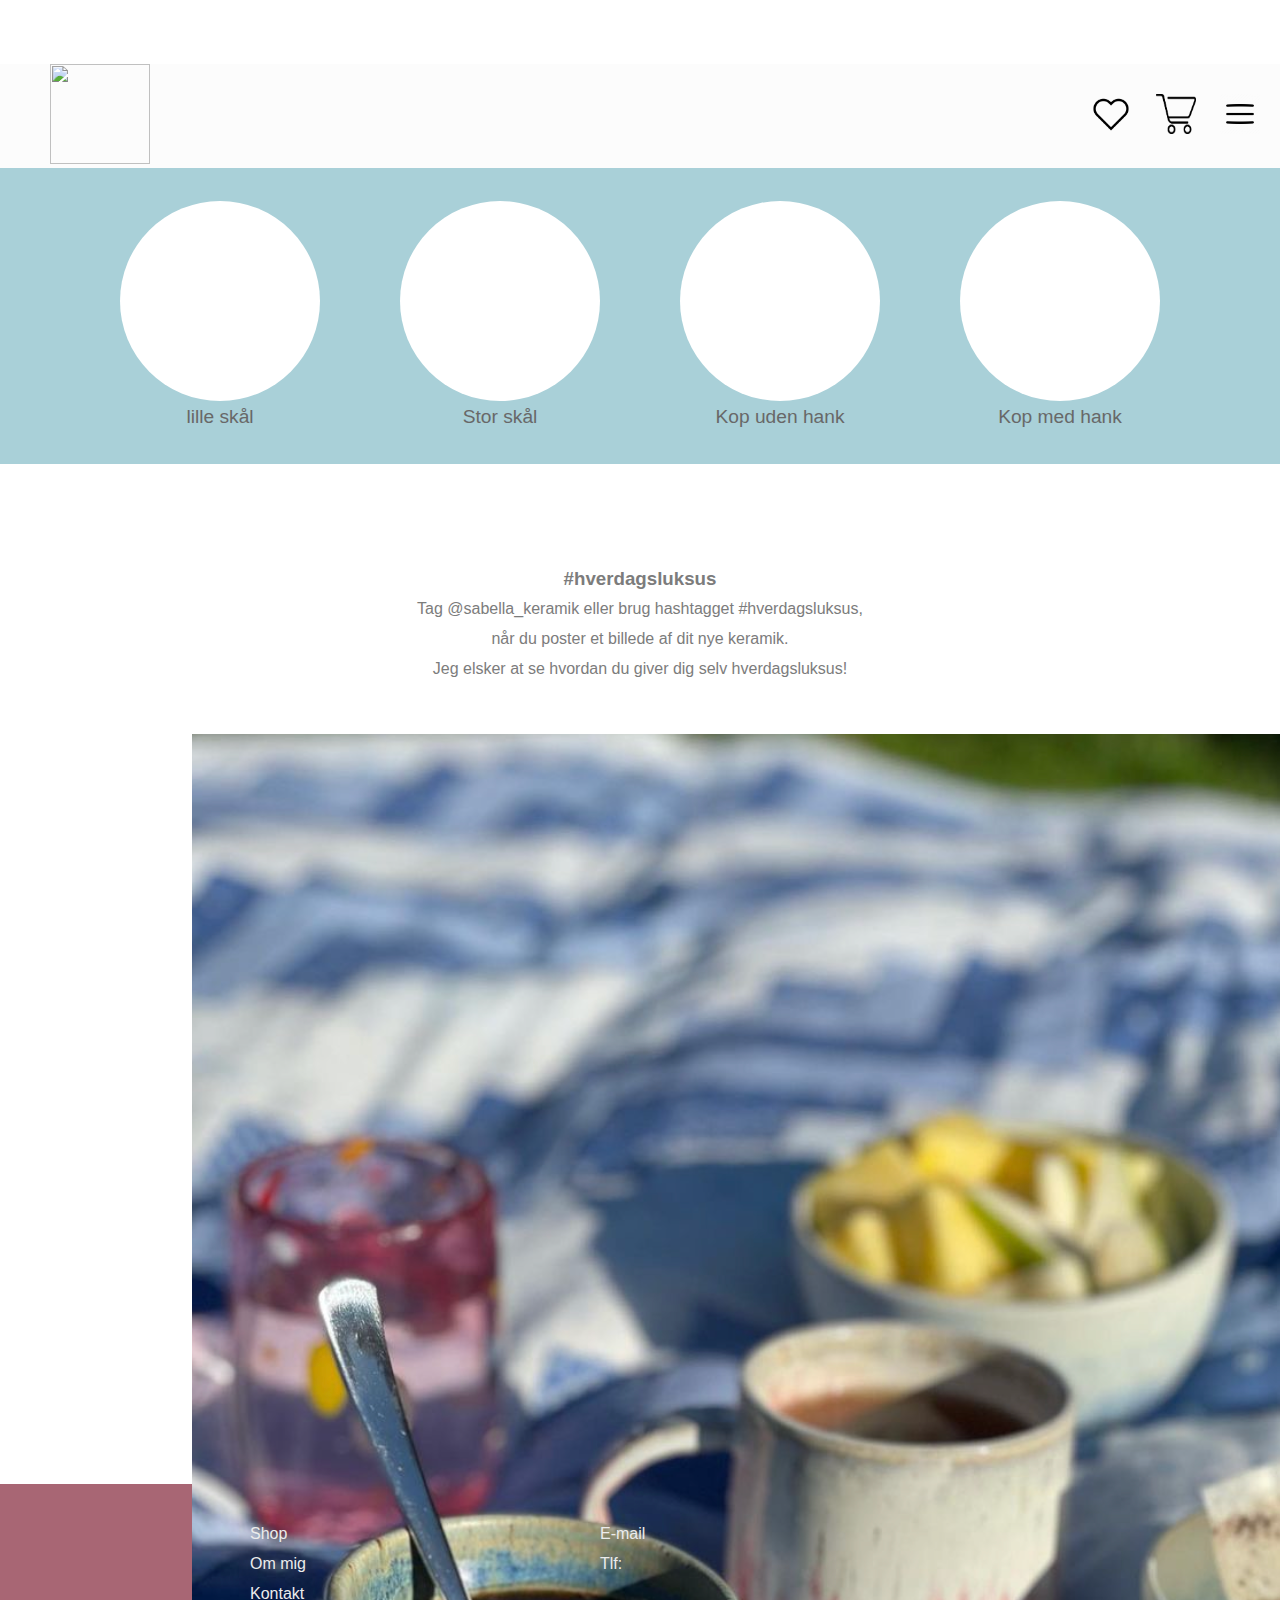
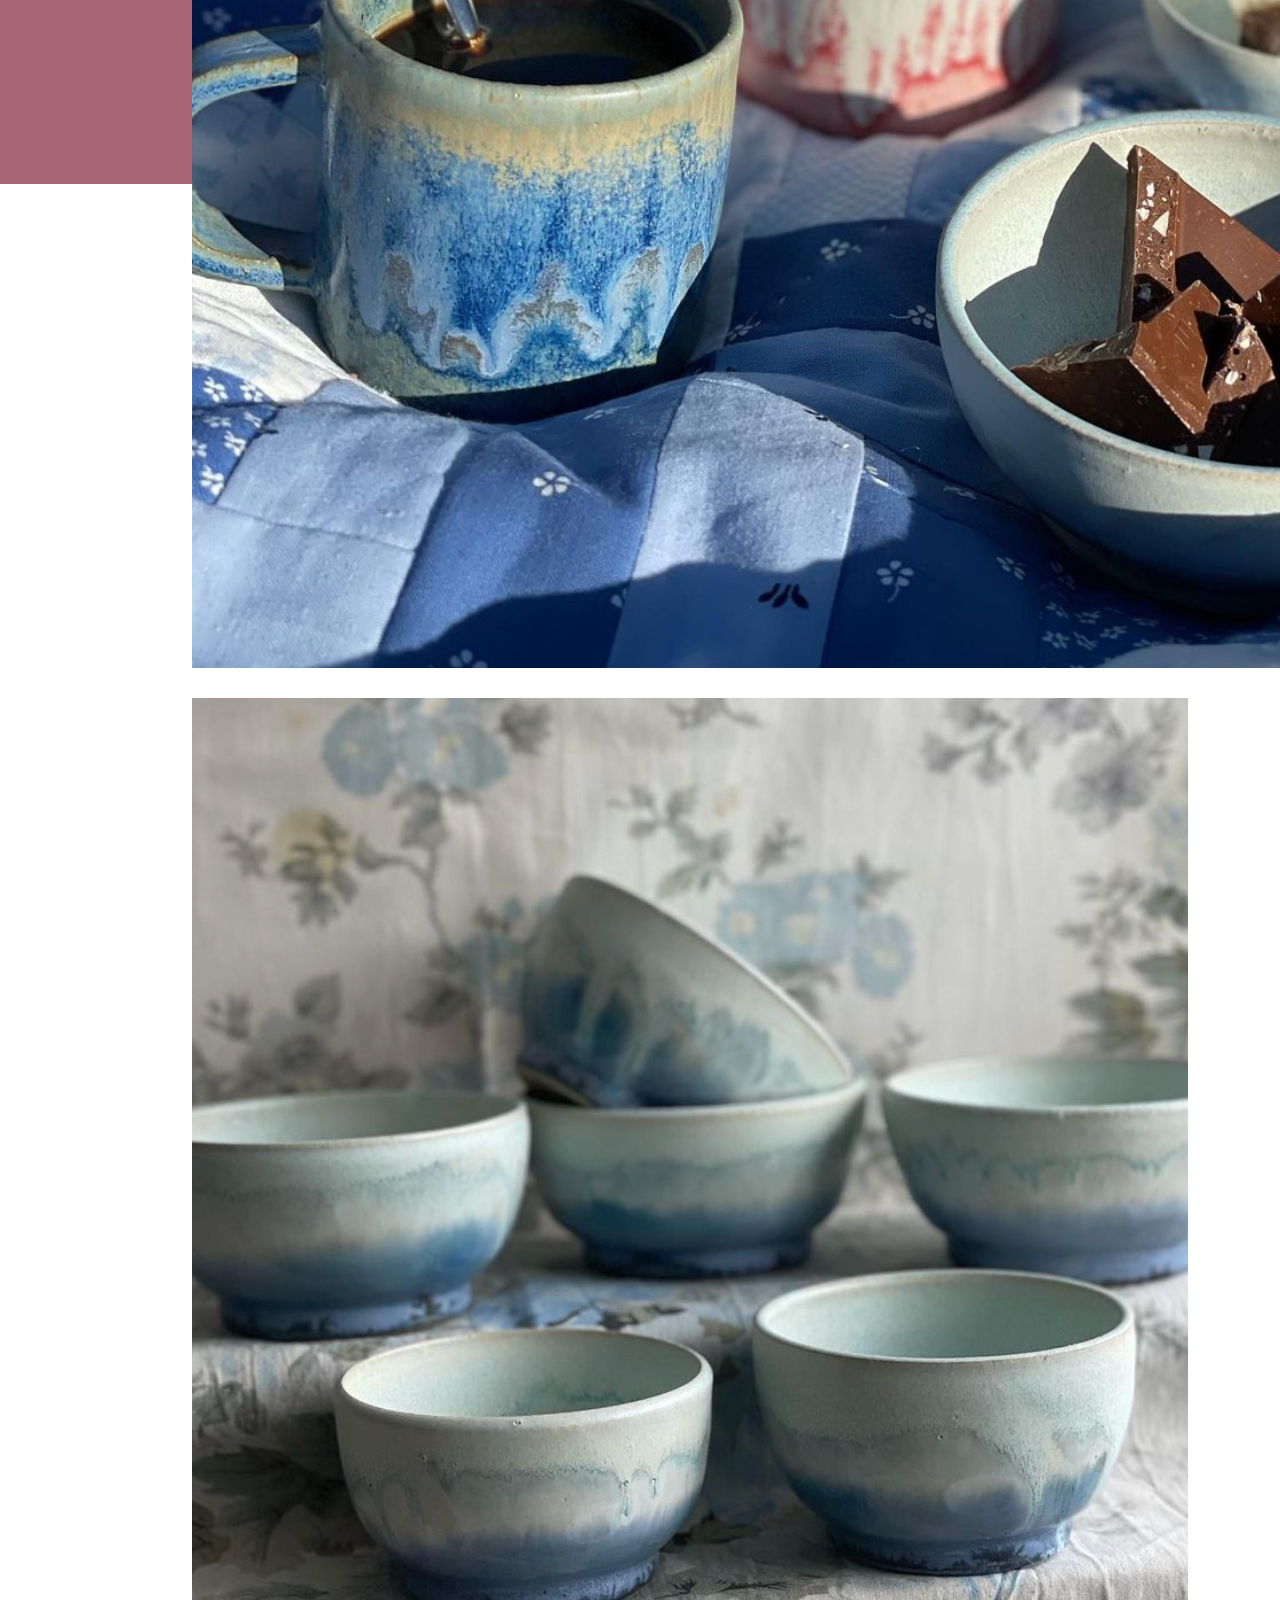
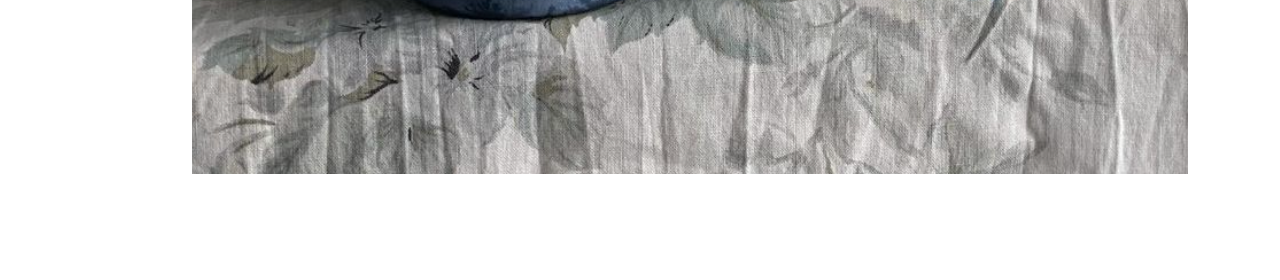
==== sabella_keramik_style/contact.html @ 61bfad5e "Kontakt side" ====
<!DOCTYPE html>
<html lang="en">

<head>
    <meta charset="UTF-8">
    <meta http-equiv="X-UA-Compatible" content="IE=edge">
    <meta name="viewport" content="width=device-width, initial-scale=1.0">
    <link rel="stylesheet" href="style.css">
    <link rel="preconnect" href="https://fonts.googleapis.com">
    <link rel="preconnect" href="https://fonts.gstatic.com" crossorigin>
    <link href="https://fonts.googleapis.com/css2?family=Elsie:wght@400;900&display=swap" rel="stylesheet">
    <title>Document</title>
</head>

<body>
    <div class="site-wrapper">
        <header id="site-header">
            <h1 id="site-logo">
                <a href="index.html"><img src="image/logo.png" alt=""></a>
            </h1>

            <section id="icon">
                <img src="image/heart.png" alt="">
                <img src="image/shopping-cart.png" alt="">
                <img src="image/burgerbar.png" alt="">
            </section>
        </header>
        <main>

        </main>
        </div>
        <section id="site-shortcut">
            <div>
                <h1>Populære kategorier</h1>
            </div>
            <div id="flexbox">
                <div>
                    <div id="shortcut-icon"></div>
                    <h2>lille skål</h2>
                </div>
                <div class="icon-two">
                    <div id="shortcut-icon"></div>
                    <h2>Stor skål</h2>
                </div>
                <div class="icon-tree">
                    <div id="shortcut-icon"></div>
                    <h2>Kop uden hank</h2>
                </div>
                <div class="icon-four">
                    <div id="shortcut-icon"></div>
                    <h2>Kop med hank</h2>
                </div>
            </div>
        </section>
        <section id="site-instergram">
            <h3>#hverdagsluksus</h3>
            <p>Tag @sabella_keramik eller brug hashtagget #hverdagsluksus, <br> når du poster et billede af dit nye keramik. <br>Jeg elsker at se hvordan du giver dig selv hverdagsluksus! </p>
        </section>
        <section id="site-grid">
            <div class="site-pic">
              <img src="image/billede1.png" alt="instagram" class="pic">
              <div class="pic-middle">
              </div>
            </div>
            <div class="site-pic">
              <img src="image/billede2.png" alt="instagram" class="pic">
              <div class="pic-middle">
              </div>
            </div>
            <div class="site-pic">
              <img src="image/billede3.png" alt="instagram" class="pic">
              <div class="pic-middle">
              </div>
            </div>
            <div class="site-pic">
              <img src="image/billede4.png" alt="instagram" class="pic">
              <div class="pic-middle">
              </div>
            </div>


        </section>

        <footer id="site-footer">
            <div>
                <ul>
                    <li>
                        <a href="">Shop</a>
                    </li>
                    <li>
                        <a href="">Om mig</a>
                    </li>
                    <li>
                        <a href="">Kontakt</a>
                    </li>
                </ul>
            </div>
            <div>
                <ul>
                    <li>
                        <a href="">E-mail</a>
                    </li>
                    <li>
                        <a href="">Tlf:</a>
                    </li>

                </ul>
            </div>

            <div id="icon-facebook">
                <a href=""></a>
            </div>
            <div id="icon-instergram">
                <a href=""></a>
            </div>
        </footer>
</body>

</html>
---- sabella_keramik_style/style.css ----
#site-header{-webkit-box-align:center;-ms-flex-align:center;align-items:center;position:fixed;width:100%;z-index:2;background-color:#fcfcfc;color:#7c7c7c;display:-webkit-box;display:-ms-flexbox;display:flex}#site-header *{color:#7c7c7c}#site-header #site-logo{-webkit-box-flex:1;-ms-flex:1;flex:1;font-size:1rem;margin-left:30px}#site-header #icon img{height:40px;width:40px;margin-right:20px}#site-logo img{height:100px;width:100px;margin-left:20px}*{-webkit-box-sizing:border-box;box-sizing:border-box;list-style:none;margin:0;padding:0;font-family:sans-serif;scroll-behavior:smooth}* #site-video{background-image:url("image/hero-image.webp");height:93vh;background-position:center}* #site-video h1{color:#ececec;text-align:center;padding-top:15%;font-size:5rem;font-family:"Elsie"}* #site-video button{width:200px;height:50px;border-radius:25px;background-color:black;border:none;margin-top:2%;margin-bottom:5%}* #site-video #one{background-color:#e9e7e7}* #site-video #two{background-color:#A86674}* #site-video button a{text-decoration:none;color:#ececec;font-size:1rem}* #site-video #one a{color:#7c7c7c}* #site-video #flex{display:-webkit-box;display:-ms-flexbox;display:flex;gap:5rem;-webkit-box-pack:center;-ms-flex-pack:center;justify-content:center}* #site-video #arow img{height:100px;margin-left:50%;-webkit-transform:translate(-50%);transform:translate(-50%);margin-top:25vh}* #site-about{margin-top:5%;display:-webkit-box;display:-ms-flexbox;display:flex;margin-left:30%;-webkit-transform:translate(-20%);transform:translate(-20%)}* #site-about img{height:600px;width:100%}* #site-about #about-text{background-color:#A86674;width:100%;height:500px;border-radius:0 70px 70px 0;margin-top:40px;color:#ececec;text-align:center}* #site-about h2{font-family:"Elsie";font-weight:500;font-size:2rem}* #site-about p{padding:0 10%}* #site-shortcut{width:100%;height:400px;background-color:#A9D0D8;margin-top:5%;margin-bottom:5%}* #site-shortcut h1{text-align:center;padding:50px;color:#7c7c7c;font-family:"Elsie";font-weight:500;font-size:2rem}* #site-shortcut #shortcut-icon{background-color:white;border-radius:100px;height:200px;width:200px}* #site-shortcut #flexbox{display:-webkit-box;display:-ms-flexbox;display:flex;gap:5rem;-webkit-box-pack:center;-ms-flex-pack:center;justify-content:center;-webkit-box-align:center;-ms-flex-align:center;align-items:center}* #site-shortcut #flexbox h2{text-align:center;color:#686868;font-size:1.2rem;font-weight:400;margin-top:5px}* #site-instergram{text-align:center;color:#7c7c7c;line-height:30px;margin-top:100px}* #site-grid{margin:50px 15%;display:grid;height:700px;grid-template-columns:1fr 1fr;grid-template-rows:1fr 1fr;grid-gap:1rem;grid-template-areas:"pic1 pic2" "pic1 pic3"}* #site-grid #pic1{grid-area:pic1;background-image:url("image/photo-1610128361323-6e941c97f023.webp");background-size:cover}* #site-grid #pic2{grid-area:pic2;background-image:url("image/photo-1610701596007-11502861dcfa.webp");background-size:cover}* #site-grid #pic3{grid-area:pic3;background-image:url("image/photo-1595351298020-038700609878.webp");background-size:cover}#site-footer{height:300px;width:100%;display:-webkit-box;display:-ms-flexbox;display:flex;background-color:#A86674}#site-footer ul{margin-top:10%}#site-footer ul li{width:100px;margin-left:250px}#site-footer ul li a{color:#ececec;text-decoration:none;font-size:1rem;line-height:30px}@media screen and (max-width: 900px){#site-about{-webkit-box-orient:vertical;-webkit-box-direction:normal;-ms-flex-direction:column;flex-direction:column;margin-left:20%;-webkit-transform:translate(-10%);transform:translate(-10%)}#site-about #about-text{border-radius:0}#site-video{overflow:hidden}#site-video #flex{gap:1rem}#site-video #arow{margin-top:30vh}#flexbox{-webkit-box-orient:vertical;-webkit-box-direction:normal;-ms-flex-direction:column;flex-direction:column}#site-shortcut{height:100%;padding-bottom:50px}.icon-two,.icon-tree,.icon-four{display:none}#site-video h1{margin-top:10%}#site-footer ul li{margin-left:100px}#site-grid{height:900px;width:80%;grid-template-columns:1fr;grid-template-rows:1fr 1fr 1fr;grid-template-areas:"pic3" "pic2" "pic1";margin:50px 10%}}

/*# sourceMappingURL=style.css.map */
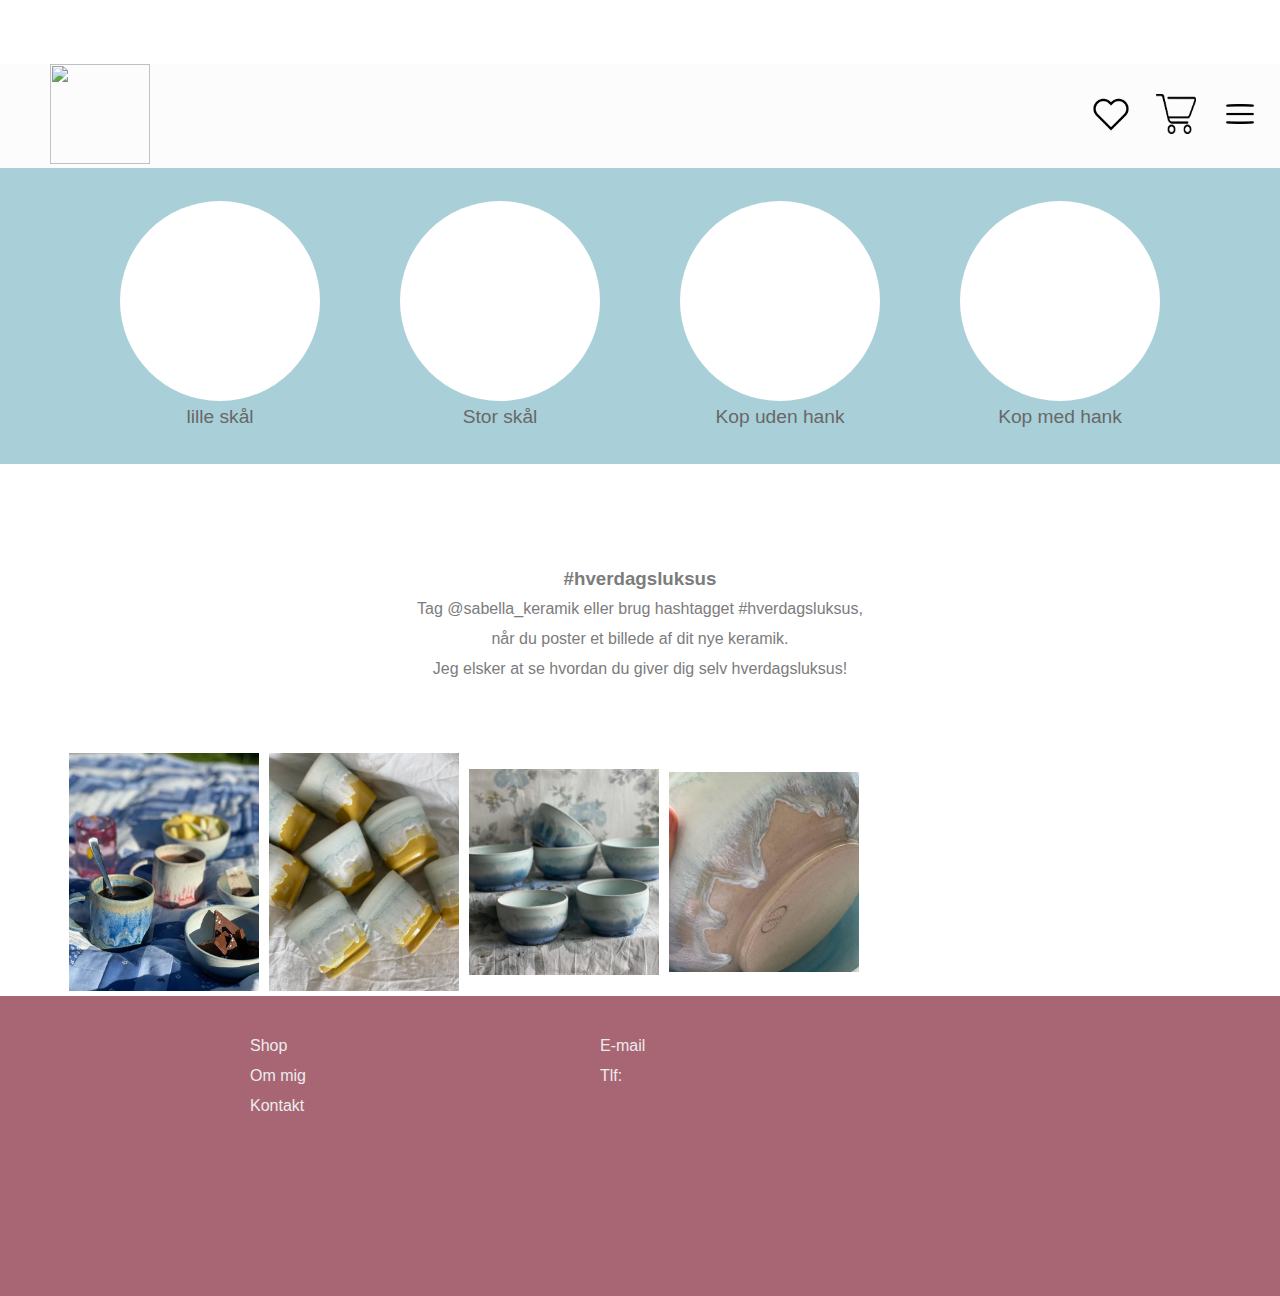
==== commit ccd97127: "rettelser" ====
--- a/sabella_keramik_style/contact.html
+++ b/sabella_keramik_style/contact.html
@@ -1,4 +1,3 @@
-
 <!DOCTYPE html>
 <html lang="en">
 
@@ -29,92 +28,92 @@
         <main>
 
         </main>
+    </div>
+    <section id="site-shortcut">
+        <div>
+            <h1>Populære kategorier</h1>
         </div>
-        <section id="site-shortcut">
+        <div id="flexbox">
             <div>
-                <h1>Populære kategorier</h1>
+                <div id="shortcut-icon"></div>
+                <h2>lille skål</h2>
             </div>
-            <div id="flexbox">
-                <div>
-                    <div id="shortcut-icon"></div>
-                    <h2>lille skål</h2>
-                </div>
-                <div class="icon-two">
-                    <div id="shortcut-icon"></div>
-                    <h2>Stor skål</h2>
-                </div>
-                <div class="icon-tree">
-                    <div id="shortcut-icon"></div>
-                    <h2>Kop uden hank</h2>
-                </div>
-                <div class="icon-four">
-                    <div id="shortcut-icon"></div>
-                    <h2>Kop med hank</h2>
-                </div>
+            <div class="icon-two">
+                <div id="shortcut-icon"></div>
+                <h2>Stor skål</h2>
             </div>
-        </section>
-        <section id="site-instergram">
-            <h3>#hverdagsluksus</h3>
-            <p>Tag @sabella_keramik eller brug hashtagget #hverdagsluksus, <br> når du poster et billede af dit nye keramik. <br>Jeg elsker at se hvordan du giver dig selv hverdagsluksus! </p>
-        </section>
-        <section id="site-grid">
-            <div class="site-pic">
-              <img src="image/billede1.png" alt="instagram" class="pic">
-              <div class="pic-middle">
-              </div>
+            <div class="icon-tree">
+                <div id="shortcut-icon"></div>
+                <h2>Kop uden hank</h2>
             </div>
-            <div class="site-pic">
-              <img src="image/billede2.png" alt="instagram" class="pic">
-              <div class="pic-middle">
-              </div>
+            <div class="icon-four">
+                <div id="shortcut-icon"></div>
+                <h2>Kop med hank</h2>
             </div>
-            <div class="site-pic">
-              <img src="image/billede3.png" alt="instagram" class="pic">
-              <div class="pic-middle">
-              </div>
+        </div>
+    </section>
+    <section id="site-instergram">
+        <h3>#hverdagsluksus</h3>
+        <p>Tag @sabella_keramik eller brug hashtagget #hverdagsluksus, <br> når du poster et billede af dit nye keramik. <br>Jeg elsker at se hvordan du giver dig selv hverdagsluksus! </p>
+    </section>
+    <section id="site-flex">
+        <div class="site-pic">
+            <img src="image/billede1.png" alt="instagram" class="pic">
+            <div class="pic-middle">
             </div>
-            <div class="site-pic">
-              <img src="image/billede4.png" alt="instagram" class="pic">
-              <div class="pic-middle">
-              </div>
+        </div>
+        <div class="site-pic">
+            <img src="image/billede2.png" alt="instagram" class="pic">
+            <div class="pic-middle">
             </div>
+        </div>
+        <div class="site-pic">
+            <img src="image/billede3.png" alt="instagram" class="pic">
+            <div class="pic-middle">
+            </div>
+        </div>
+        <div class="site-pic">
+            <img src="image/billede4.png" alt="instagram" class="pic">
+            <div class="pic-middle">
+            </div>
+        </div>
 
 
-        </section>
+    </section>
 
-        <footer id="site-footer">
-            <div>
-                <ul>
-                    <li>
-                        <a href="">Shop</a>
-                    </li>
-                    <li>
-                        <a href="">Om mig</a>
-                    </li>
-                    <li>
-                        <a href="">Kontakt</a>
-                    </li>
-                </ul>
-            </div>
-            <div>
-                <ul>
-                    <li>
-                        <a href="">E-mail</a>
-                    </li>
-                    <li>
-                        <a href="">Tlf:</a>
-                    </li>
+    <footer id="site-footer">
+        <div>
+            <ul>
+                <li>
+                    <a href="">Shop</a>
+                </li>
+                <li>
+                    <a href="">Om mig</a>
+                </li>
+                <li>
+                    <a href="">Kontakt</a>
+                </li>
+            </ul>
+        </div>
+        <div>
+            <ul>
+                <li>
+                    <a href="">E-mail</a>
+                </li>
+                <li>
+                    <a href="">Tlf:</a>
+                </li>
 
-                </ul>
-            </div>
+            </ul>
+        </div>
 
-            <div id="icon-facebook">
-                <a href=""></a>
-            </div>
-            <div id="icon-instergram">
-                <a href=""></a>
-            </div>
-        </footer>
+        <div id="icon-facebook">
+            <a href=""></a>
+        </div>
+        <div id="icon-instergram">
+            <a href=""></a>
+        </div>
+    </footer>
 </body>
 
-</html>
+</html>--- a/sabella_keramik_style/style.css
+++ b/sabella_keramik_style/style.css
@@ -1,3 +1,3 @@
-#site-header{-webkit-box-align:center;-ms-flex-align:center;align-items:center;position:fixed;width:100%;z-index:2;background-color:#fcfcfc;color:#7c7c7c;display:-webkit-box;display:-ms-flexbox;display:flex}#site-header *{color:#7c7c7c}#site-header #site-logo{-webkit-box-flex:1;-ms-flex:1;flex:1;font-size:1rem;margin-left:30px}#site-header #icon img{height:40px;width:40px;margin-right:20px}#site-logo img{height:100px;width:100px;margin-left:20px}*{-webkit-box-sizing:border-box;box-sizing:border-box;list-style:none;margin:0;padding:0;font-family:sans-serif;scroll-behavior:smooth}* #site-video{background-image:url("image/hero-image.webp");height:93vh;background-position:center}* #site-video h1{color:#ececec;text-align:center;padding-top:15%;font-size:5rem;font-family:"Elsie"}* #site-video button{width:200px;height:50px;border-radius:25px;background-color:black;border:none;margin-top:2%;margin-bottom:5%}* #site-video #one{background-color:#e9e7e7}* #site-video #two{background-color:#A86674}* #site-video button a{text-decoration:none;color:#ececec;font-size:1rem}* #site-video #one a{color:#7c7c7c}* #site-video #flex{display:-webkit-box;display:-ms-flexbox;display:flex;gap:5rem;-webkit-box-pack:center;-ms-flex-pack:center;justify-content:center}* #site-video #arow img{height:100px;margin-left:50%;-webkit-transform:translate(-50%);transform:translate(-50%);margin-top:25vh}* #site-about{margin-top:5%;display:-webkit-box;display:-ms-flexbox;display:flex;margin-left:30%;-webkit-transform:translate(-20%);transform:translate(-20%)}* #site-about img{height:600px;width:100%}* #site-about #about-text{background-color:#A86674;width:100%;height:500px;border-radius:0 70px 70px 0;margin-top:40px;color:#ececec;text-align:center}* #site-about h2{font-family:"Elsie";font-weight:500;font-size:2rem}* #site-about p{padding:0 10%}* #site-shortcut{width:100%;height:400px;background-color:#A9D0D8;margin-top:5%;margin-bottom:5%}* #site-shortcut h1{text-align:center;padding:50px;color:#7c7c7c;font-family:"Elsie";font-weight:500;font-size:2rem}* #site-shortcut #shortcut-icon{background-color:white;border-radius:100px;height:200px;width:200px}* #site-shortcut #flexbox{display:-webkit-box;display:-ms-flexbox;display:flex;gap:5rem;-webkit-box-pack:center;-ms-flex-pack:center;justify-content:center;-webkit-box-align:center;-ms-flex-align:center;align-items:center}* #site-shortcut #flexbox h2{text-align:center;color:#686868;font-size:1.2rem;font-weight:400;margin-top:5px}* #site-instergram{text-align:center;color:#7c7c7c;line-height:30px;margin-top:100px}* #site-grid{margin:50px 15%;display:grid;height:700px;grid-template-columns:1fr 1fr;grid-template-rows:1fr 1fr;grid-gap:1rem;grid-template-areas:"pic1 pic2" "pic1 pic3"}* #site-grid #pic1{grid-area:pic1;background-image:url("image/photo-1610128361323-6e941c97f023.webp");background-size:cover}* #site-grid #pic2{grid-area:pic2;background-image:url("image/photo-1610701596007-11502861dcfa.webp");background-size:cover}* #site-grid #pic3{grid-area:pic3;background-image:url("image/photo-1595351298020-038700609878.webp");background-size:cover}#site-footer{height:300px;width:100%;display:-webkit-box;display:-ms-flexbox;display:flex;background-color:#A86674}#site-footer ul{margin-top:10%}#site-footer ul li{width:100px;margin-left:250px}#site-footer ul li a{color:#ececec;text-decoration:none;font-size:1rem;line-height:30px}@media screen and (max-width: 900px){#site-about{-webkit-box-orient:vertical;-webkit-box-direction:normal;-ms-flex-direction:column;flex-direction:column;margin-left:20%;-webkit-transform:translate(-10%);transform:translate(-10%)}#site-about #about-text{border-radius:0}#site-video{overflow:hidden}#site-video #flex{gap:1rem}#site-video #arow{margin-top:30vh}#flexbox{-webkit-box-orient:vertical;-webkit-box-direction:normal;-ms-flex-direction:column;flex-direction:column}#site-shortcut{height:100%;padding-bottom:50px}.icon-two,.icon-tree,.icon-four{display:none}#site-video h1{margin-top:10%}#site-footer ul li{margin-left:100px}#site-grid{height:900px;width:80%;grid-template-columns:1fr;grid-template-rows:1fr 1fr 1fr;grid-template-areas:"pic3" "pic2" "pic1";margin:50px 10%}}
+#site-header{-webkit-box-align:center;-ms-flex-align:center;align-items:center;position:fixed;width:100%;z-index:2;background-color:#fcfcfc;color:#7c7c7c;display:-webkit-box;display:-ms-flexbox;display:flex}#site-header *{color:#7c7c7c}#site-header #site-logo{-webkit-box-flex:1;-ms-flex:1;flex:1;font-size:1rem;margin-left:30px}#site-header #icon img{height:40px;width:40px;margin-right:20px}#site-logo img{height:100px;width:100px;margin-left:20px}*{-webkit-box-sizing:border-box;box-sizing:border-box;list-style:none;margin:0;padding:0;font-family:sans-serif;scroll-behavior:smooth}* #site-video{background-image:url("image/hero-image.webp");height:93vh;background-position:center}* #site-video h1{color:#ececec;text-align:center;padding-top:15%;font-size:5rem;font-family:"Elsie"}* #site-video button{width:200px;height:50px;border-radius:25px;background-color:black;border:none;margin-top:2%;margin-bottom:5%}* #site-video #one{background-color:#e9e7e7}* #site-video #two{background-color:#A86674}* #site-video button a{text-decoration:none;color:#ececec;font-size:1rem}* #site-video #one a{color:#7c7c7c}* #site-video #flex{display:-webkit-box;display:-ms-flexbox;display:flex;gap:5rem;-webkit-box-pack:center;-ms-flex-pack:center;justify-content:center}* #site-video #arow img{height:100px;margin-left:50%;-webkit-transform:translate(-50%);transform:translate(-50%);margin-top:25vh}* #site-about{margin-top:5%;display:-webkit-box;display:-ms-flexbox;display:flex;margin-left:30%;-webkit-transform:translate(-20%);transform:translate(-20%)}* #site-about img{height:600px;width:100%}* #site-about #about-text{background-color:#A86674;width:100%;height:500px;border-radius:0 70px 70px 0;margin-top:40px;color:#ececec;text-align:center}* #site-about h2{font-family:"Elsie";font-weight:500;font-size:2rem}* #site-about p{padding:0 10%}* #site-shortcut{width:100%;height:400px;background-color:#A9D0D8;margin-top:5%;margin-bottom:5%}* #site-shortcut h1{text-align:center;padding:50px;color:#7c7c7c;font-family:"Elsie";font-weight:500;font-size:2rem}* #site-shortcut #shortcut-icon{background-color:white;border-radius:100px;height:200px;width:200px}* #site-shortcut #flexbox{display:-webkit-box;display:-ms-flexbox;display:flex;gap:5rem;-webkit-box-pack:center;-ms-flex-pack:center;justify-content:center;-webkit-box-align:center;-ms-flex-align:center;align-items:center}* #site-shortcut #flexbox h2{text-align:center;color:#686868;font-size:1.2rem;font-weight:400;margin-top:5px}* #site-instergram{text-align:center;color:#7c7c7c;line-height:30px;margin-top:100px}* #site-grid{margin:50px 15%;display:grid;height:700px;grid-template-columns:1fr 1fr;grid-template-rows:1fr 1fr;grid-gap:1rem;grid-template-areas:"pic1 pic2" "pic1 pic3"}* #site-grid #pic1{grid-area:pic1;background-image:url("image/photo-1610128361323-6e941c97f023.webp");background-size:cover}* #site-grid #pic2{grid-area:pic2;background-image:url("image/photo-1610701596007-11502861dcfa.webp");background-size:cover}* #site-grid #pic3{grid-area:pic3;background-image:url("image/photo-1595351298020-038700609878.webp");background-size:cover}#site-footer{height:300px;width:100%;display:-webkit-box;display:-ms-flexbox;display:flex;background-color:#A86674}#site-footer ul{margin-top:10%}#site-footer ul li{width:100px;margin-left:250px}#site-footer ul li a{color:#ececec;text-decoration:none;font-size:1rem;line-height:30px}@media screen and (max-width: 900px){#site-about{-webkit-box-orient:vertical;-webkit-box-direction:normal;-ms-flex-direction:column;flex-direction:column;margin-left:20%;-webkit-transform:translate(-10%);transform:translate(-10%)}#site-about #about-text{border-radius:0}#site-video{overflow:hidden}#site-video #flex{gap:1rem}#site-video #arow{margin-top:30vh}#flexbox{-webkit-box-orient:vertical;-webkit-box-direction:normal;-ms-flex-direction:column;flex-direction:column}#site-shortcut{height:100%;padding-bottom:50px}.icon-two,.icon-tree,.icon-four{display:none}#site-video h1{margin-top:10%}#site-footer ul li{margin-left:100px}#site-grid{height:900px;width:80%;grid-template-columns:1fr;grid-template-rows:1fr 1fr 1fr;grid-template-areas:"pic3" "pic2" "pic1";margin:50px 10%}}#site-flex{width:90%;margin-left:5%;margin-top:5%;display:-webkit-box;display:-ms-flexbox;display:flex;-webkit-box-orient:horizontal;-webkit-box-direction:normal;-ms-flex-direction:row;flex-direction:row;-ms-flex-wrap:wrap;flex-wrap:wrap;-webkit-box-align:center;-ms-flex-align:center;align-items:center;padding:0%}#site-flex .site-pic{position:relative}#site-flex .site-pic .pic{opacity:1;display:block;width:200px;padding:2.5%;height:auto;-webkit-transition:.5s ease;transition:.5s ease;-webkit-backface-visibility:hidden;backface-visibility:hidden}#site-flex .site-pic .pic-middle{-webkit-transition:.5s ease;transition:.5s ease;opacity:0;position:absolute;top:50%;left:50%;-webkit-transform:translate(-50%, -50%);transform:translate(-50%, -50%);text-align:center}
 
-/*# sourceMappingURL=style.css.map */
+/*# sourceMappingURL=style.css.map */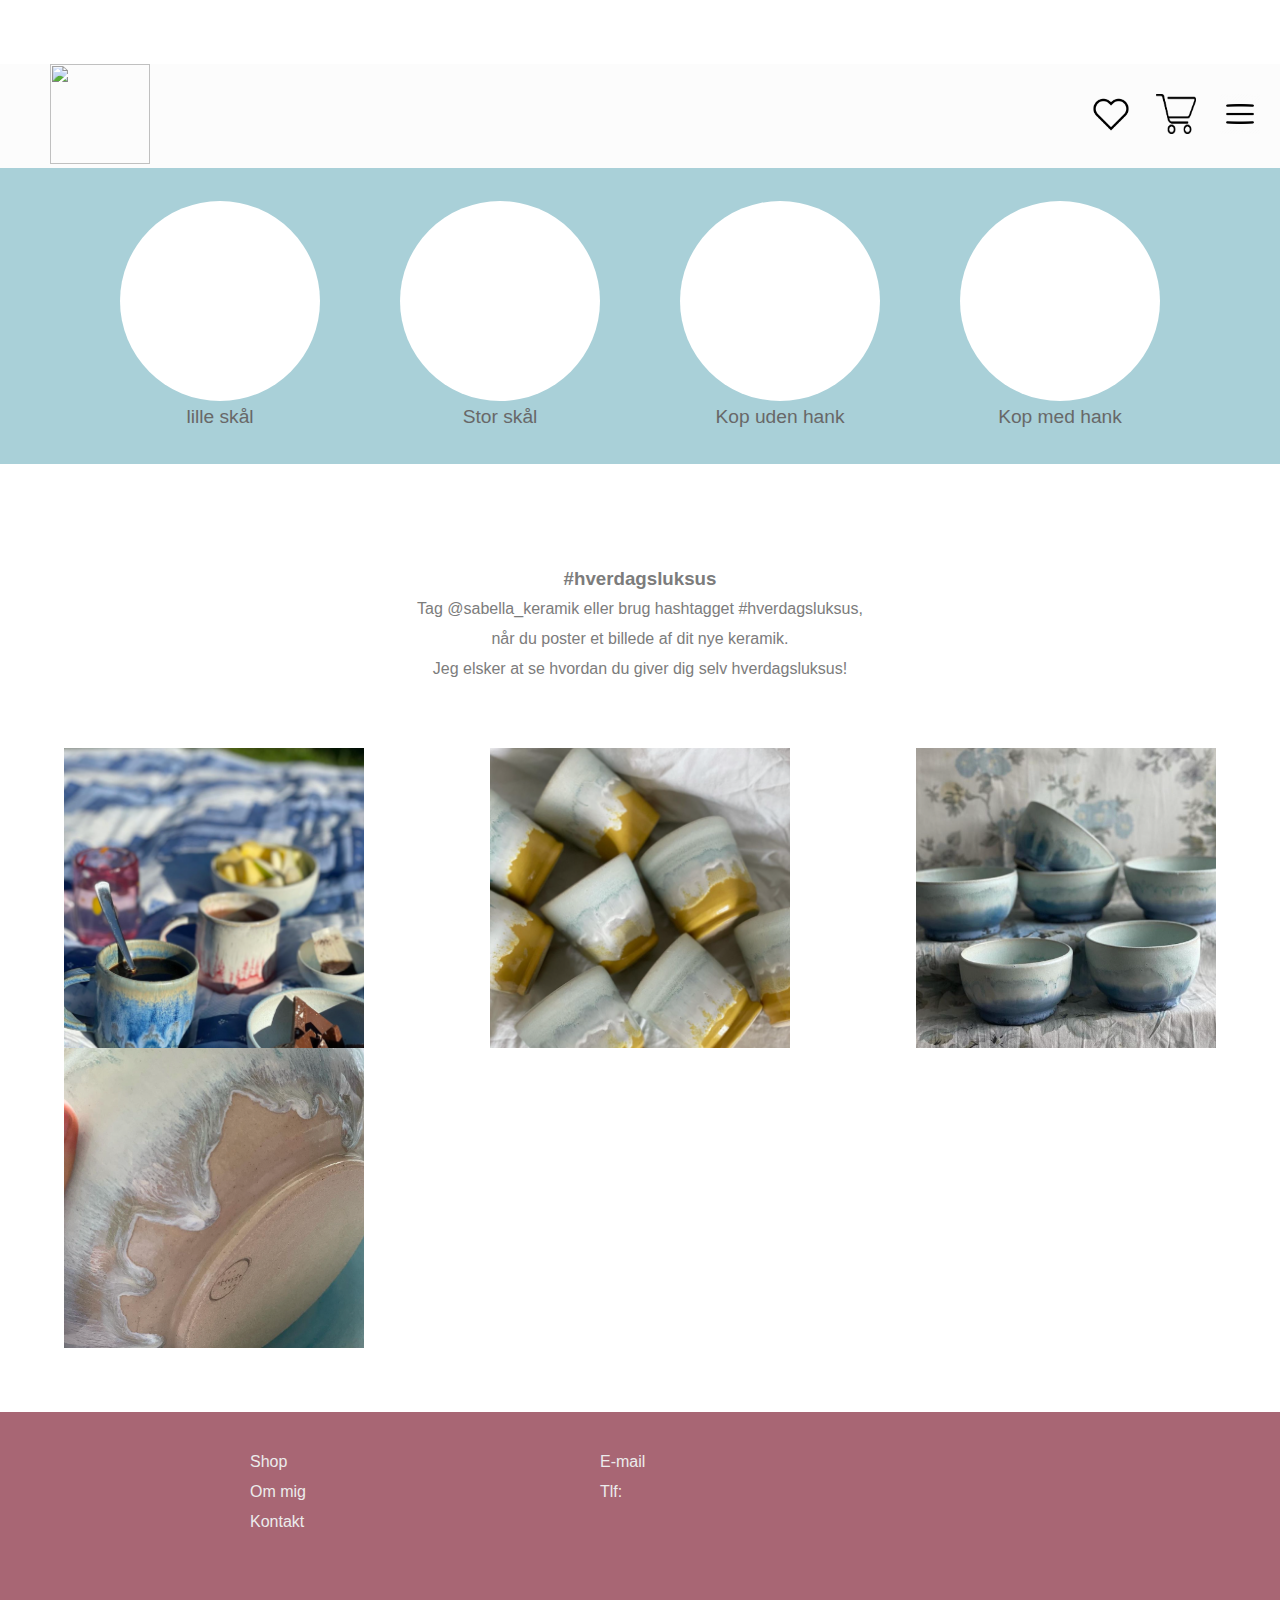
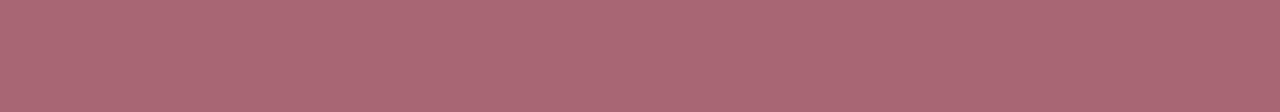
==== commit f4c1e77c: "Contact færdig" ====
--- a/sabella_keramik_style/contact.html
+++ b/sabella_keramik_style/contact.html
@@ -6,6 +6,7 @@
     <meta http-equiv="X-UA-Compatible" content="IE=edge">
     <meta name="viewport" content="width=device-width, initial-scale=1.0">
     <link rel="stylesheet" href="style.css">
+    <link rel="stylesheet" href="contact.css">
     <link rel="preconnect" href="https://fonts.googleapis.com">
     <link rel="preconnect" href="https://fonts.gstatic.com" crossorigin>
     <link href="https://fonts.googleapis.com/css2?family=Elsie:wght@400;900&display=swap" rel="stylesheet">
@@ -57,26 +58,11 @@
         <p>Tag @sabella_keramik eller brug hashtagget #hverdagsluksus, <br> når du poster et billede af dit nye keramik. <br>Jeg elsker at se hvordan du giver dig selv hverdagsluksus! </p>
     </section>
     <section id="site-flex">
-        <div class="site-pic">
-            <img src="image/billede1.png" alt="instagram" class="pic">
-            <div class="pic-middle">
-            </div>
-        </div>
-        <div class="site-pic">
-            <img src="image/billede2.png" alt="instagram" class="pic">
-            <div class="pic-middle">
-            </div>
-        </div>
-        <div class="site-pic">
-            <img src="image/billede3.png" alt="instagram" class="pic">
-            <div class="pic-middle">
-            </div>
-        </div>
-        <div class="site-pic">
-            <img src="image/billede4.png" alt="instagram" class="pic">
-            <div class="pic-middle">
-            </div>
-        </div>
+        <a href="#"><div id="pic1"></div></a>
+        <a href="#"><div id="pic2"></div></a>
+        <a href="#"><div id="pic3"></div></a>
+        <a href="#"><div id="pic4"></div></a>
+
 
 
     </section>
@@ -116,4 +102,4 @@
     </footer>
 </body>
 
-</html>+</html>
--- a/sabella_keramik_style/contact.css
+++ b/sabella_keramik_style/contact.css
@@ -0,0 +1,48 @@
+#site-flex {
+    width: 90%;
+    margin: 5%;
+    display: flex;
+    flex-direction: row;
+    flex-wrap: wrap;
+    align-items: center;
+    justify-content: space-between;
+  }
+  #pic1 {
+      display: block;
+      width: 300px;
+      padding: 5%;
+      height: 300px;
+      background-image: url("image/billede1.png");
+      background-size: cover;
+    }
+
+    #pic2 {
+        display: block;
+        width: 300px;
+        padding: 5%;
+        height: 300px;
+        background-image: url("image/billede2.png");
+        background-size: cover;
+      }
+
+      #pic3 {
+          display: block;
+          width: 300px;
+          padding: 5%;
+          height: 300px;
+          background-image: url("image/billede3.png");
+          background-size: cover;
+        }
+
+        #pic4 {
+            display: block;
+            width: 300px;
+            padding: 5%;
+            height: 300px;
+            background-image: url("image/billede4.png");
+            background-size: cover;
+          }
+
+a:hover {
+  opacity: 0.75;
+}
